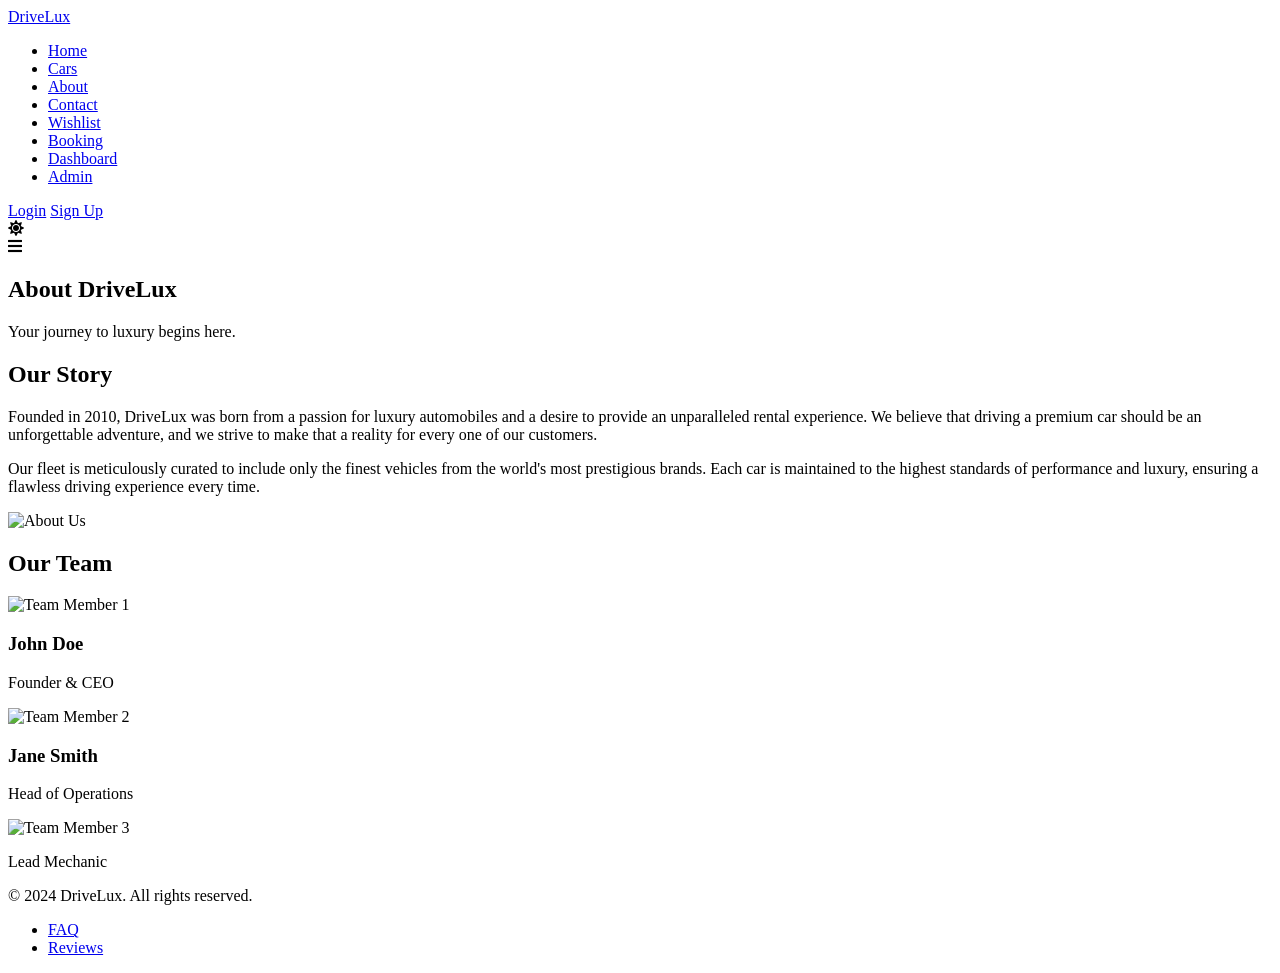
==== about.html @ 44e7425d "Add files via upload" ====
<!DOCTYPE html>
<html lang="en">
<head>
    <meta charset="UTF-8">
    <meta name="viewport" content="width=device-width, initial-scale=1.0">
    <title>DriveLux - About Us</title>
    <link rel="stylesheet" href="assets/css/style.css">
    <link rel="stylesheet" href="https://cdnjs.cloudflare.com/ajax/libs/font-awesome/5.15.3/css/all.min.css">
</head>
<body>
    <div id="loader">
        <div class="spinner"></div>
    </div>
    <header>
        <nav class="navbar">
          <a href="index.html" class="logo">DriveLux</a>
          <ul class="nav-links">
            <li><a href="index.html">Home</a></li>
            <li><a href="cars.html">Cars</a></li>
            <li><a href="about.html">About</a></li>
            <li><a href="contact.html">Contact</a></li>
            <li><a href="wishlist.html">Wishlist</a></li>
            <li><a href="booking.html">Booking</a></li>
            <li><a href="dashboard.html">Dashboard</a></li>
            <li><a href="admin.html">Admin</a></li>
          </ul>
          <div class="auth-buttons">
            <a href="login.html" class="btn">Login</a>
            <a href="signup.html" class="btn btn-primary">Sign Up</a>
          </div>
          <div class="theme-toggler">
            <i class="fas fa-sun"></i>
          </div>
          <div class="menu-btn">
            <i class="fas fa-bars"></i>
        </div>
        </nav>
      </header>

    <main>
        <section class="hero" style="background-image: url('assets/images/about-hero.jpg');">
            <div class="hero-content">
                <h1>About DriveLux</h1>
                <p>Your journey to luxury begins here.</p>
            </div>
        </section>

        <section class="about-content">
            <div class="about-text">
                <h2>Our Story</h2>
                <p>Founded in 2010, DriveLux was born from a passion for luxury automobiles and a desire to provide an unparalleled rental experience. We believe that driving a premium car should be an unforgettable adventure, and we strive to make that a reality for every one of our customers.</p>
                <p>Our fleet is meticulously curated to include only the finest vehicles from the world's most prestigious brands. Each car is maintained to the highest standards of performance and luxury, ensuring a flawless driving experience every time.</p>
            </div>
            <div class="about-image">
                <img src="assets/images/about-us.jpg" alt="About Us">
            </div>
        </section>

        <section class="team">
            <h2>Our Team</h2>
            <div class="team-grid">
                <div class="team-member">
                    <img src="assets/images/team1.jpg" alt="Team Member 1">
                    <h3>John Doe</h3>
                    <p>Founder & CEO</p>
                </div>
                <div class="team-member">
                    <img src="assets/images/team2.jpg" alt="Team Member 2">
                    <h3>Jane Smith</h3>
                    <p>Head of Operations</p>
                </div>
                <div class="team-member">
                    <img src="assets/images/team3.jpg" alt="Team Member 3">
                    <p>Lead Mechanic</p>
                </div>
            </div>
        </section>
    </main>

    <footer>
        <p>&copy; 2024 DriveLux. All rights reserved.</p>
        <ul>
            <li><a href="faq.html">FAQ</a></li>
            <li><a href="reviews.html">Reviews</a></li>
        </ul>
    </footer>

    <script src="assets/js/main.js"></script>
    <script src="assets/js/auth.js"></script>
</body>
</html>
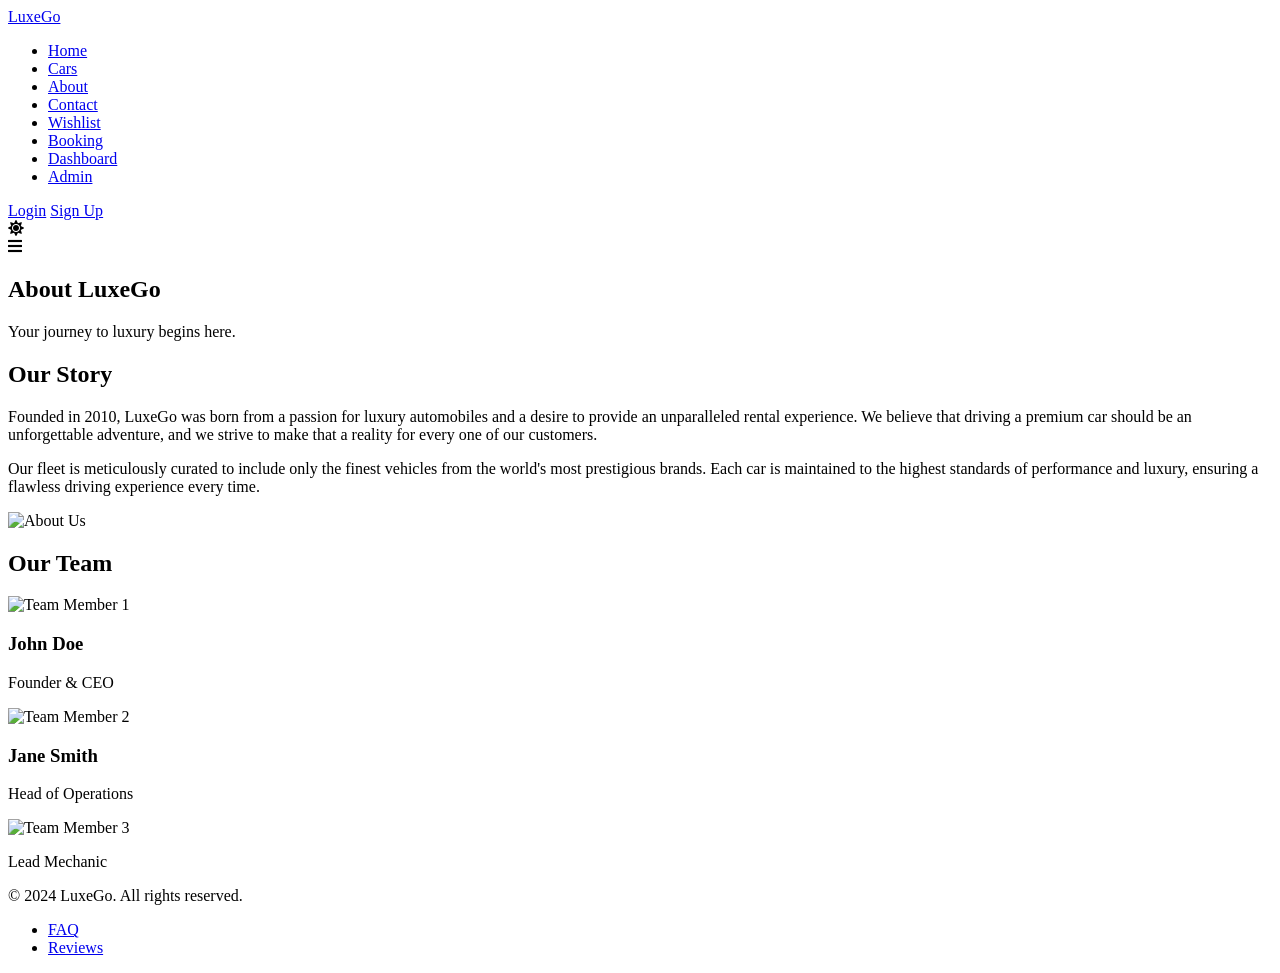
==== commit 9deef82e: "Add files via upload" ====
--- a/about.html
+++ b/about.html
@@ -3,7 +3,7 @@
 <head>
     <meta charset="UTF-8">
     <meta name="viewport" content="width=device-width, initial-scale=1.0">
-    <title>DriveLux - About Us</title>
+    <title>LuxeGo - About Us</title>
     <link rel="stylesheet" href="assets/css/style.css">
     <link rel="stylesheet" href="https://cdnjs.cloudflare.com/ajax/libs/font-awesome/5.15.3/css/all.min.css">
 </head>
@@ -13,7 +13,7 @@
     </div>
     <header>
         <nav class="navbar">
-          <a href="index.html" class="logo">DriveLux</a>
+          <a href="index.html" class="logo">LuxeGo</a>
           <ul class="nav-links">
             <li><a href="index.html">Home</a></li>
             <li><a href="cars.html">Cars</a></li>
@@ -40,7 +40,7 @@
     <main>
         <section class="hero" style="background-image: url('assets/images/about-hero.jpg');">
             <div class="hero-content">
-                <h1>About DriveLux</h1>
+                <h1>About LuxeGo</h1>
                 <p>Your journey to luxury begins here.</p>
             </div>
         </section>
@@ -48,7 +48,7 @@
         <section class="about-content">
             <div class="about-text">
                 <h2>Our Story</h2>
-                <p>Founded in 2010, DriveLux was born from a passion for luxury automobiles and a desire to provide an unparalleled rental experience. We believe that driving a premium car should be an unforgettable adventure, and we strive to make that a reality for every one of our customers.</p>
+                <p>Founded in 2010, LuxeGo was born from a passion for luxury automobiles and a desire to provide an unparalleled rental experience. We believe that driving a premium car should be an unforgettable adventure, and we strive to make that a reality for every one of our customers.</p>
                 <p>Our fleet is meticulously curated to include only the finest vehicles from the world's most prestigious brands. Each car is maintained to the highest standards of performance and luxury, ensuring a flawless driving experience every time.</p>
             </div>
             <div class="about-image">
@@ -78,7 +78,7 @@
     </main>
 
     <footer>
-        <p>&copy; 2024 DriveLux. All rights reserved.</p>
+        <p>&copy; 2024 LuxeGo. All rights reserved.</p>
         <ul>
             <li><a href="faq.html">FAQ</a></li>
             <li><a href="reviews.html">Reviews</a></li>
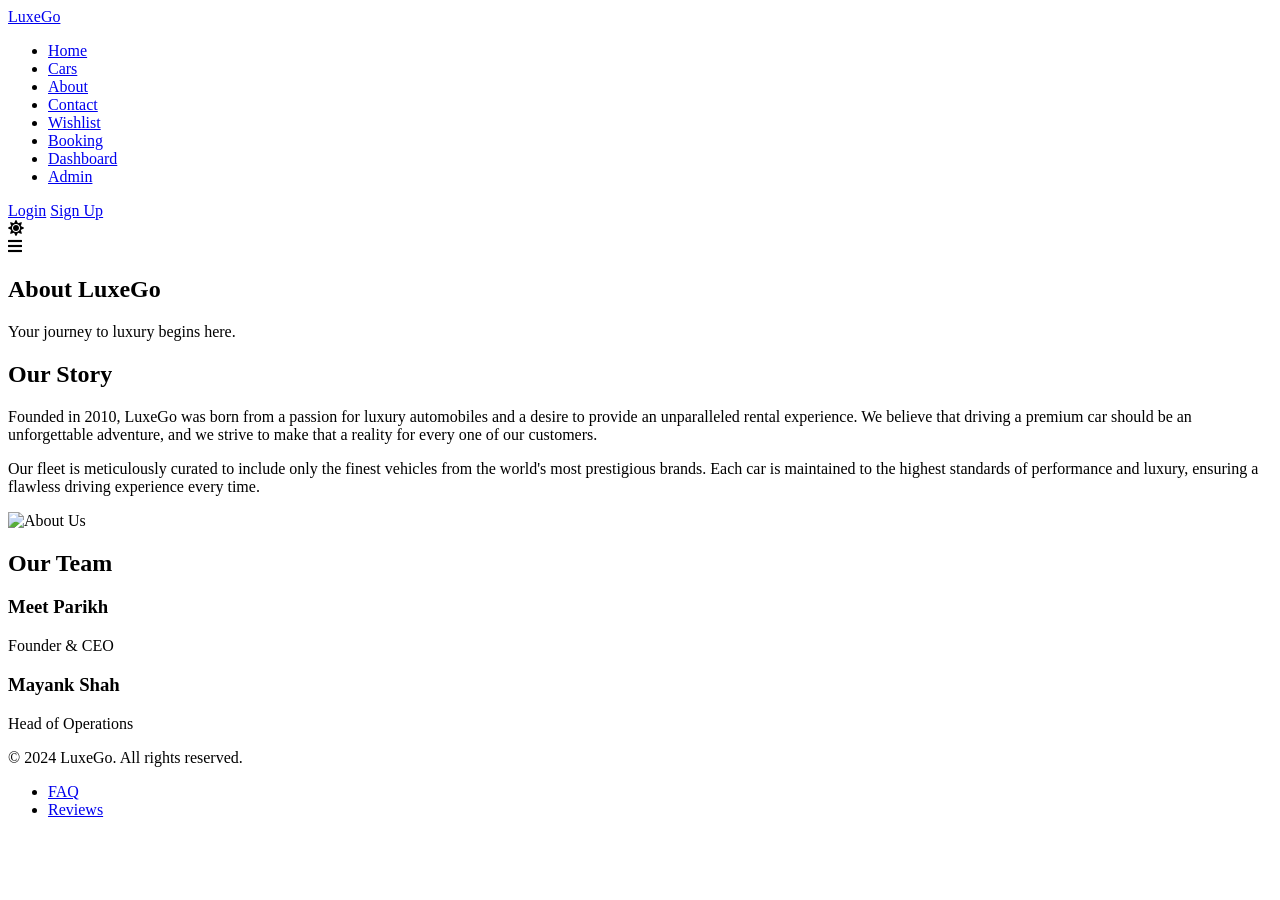
==== commit efdb1aa7: "Add files via upload" ====
--- a/about.html
+++ b/about.html
@@ -60,18 +60,12 @@
             <h2>Our Team</h2>
             <div class="team-grid">
                 <div class="team-member">
-                    <img src="assets/images/team1.jpg" alt="Team Member 1">
-                    <h3>John Doe</h3>
+                    <h3>Meet Parikh</h3>
                     <p>Founder & CEO</p>
                 </div>
                 <div class="team-member">
-                    <img src="assets/images/team2.jpg" alt="Team Member 2">
-                    <h3>Jane Smith</h3>
+                    <h3>Mayank Shah</h3>
                     <p>Head of Operations</p>
-                </div>
-                <div class="team-member">
-                    <img src="assets/images/team3.jpg" alt="Team Member 3">
-                    <p>Lead Mechanic</p>
                 </div>
             </div>
         </section>
